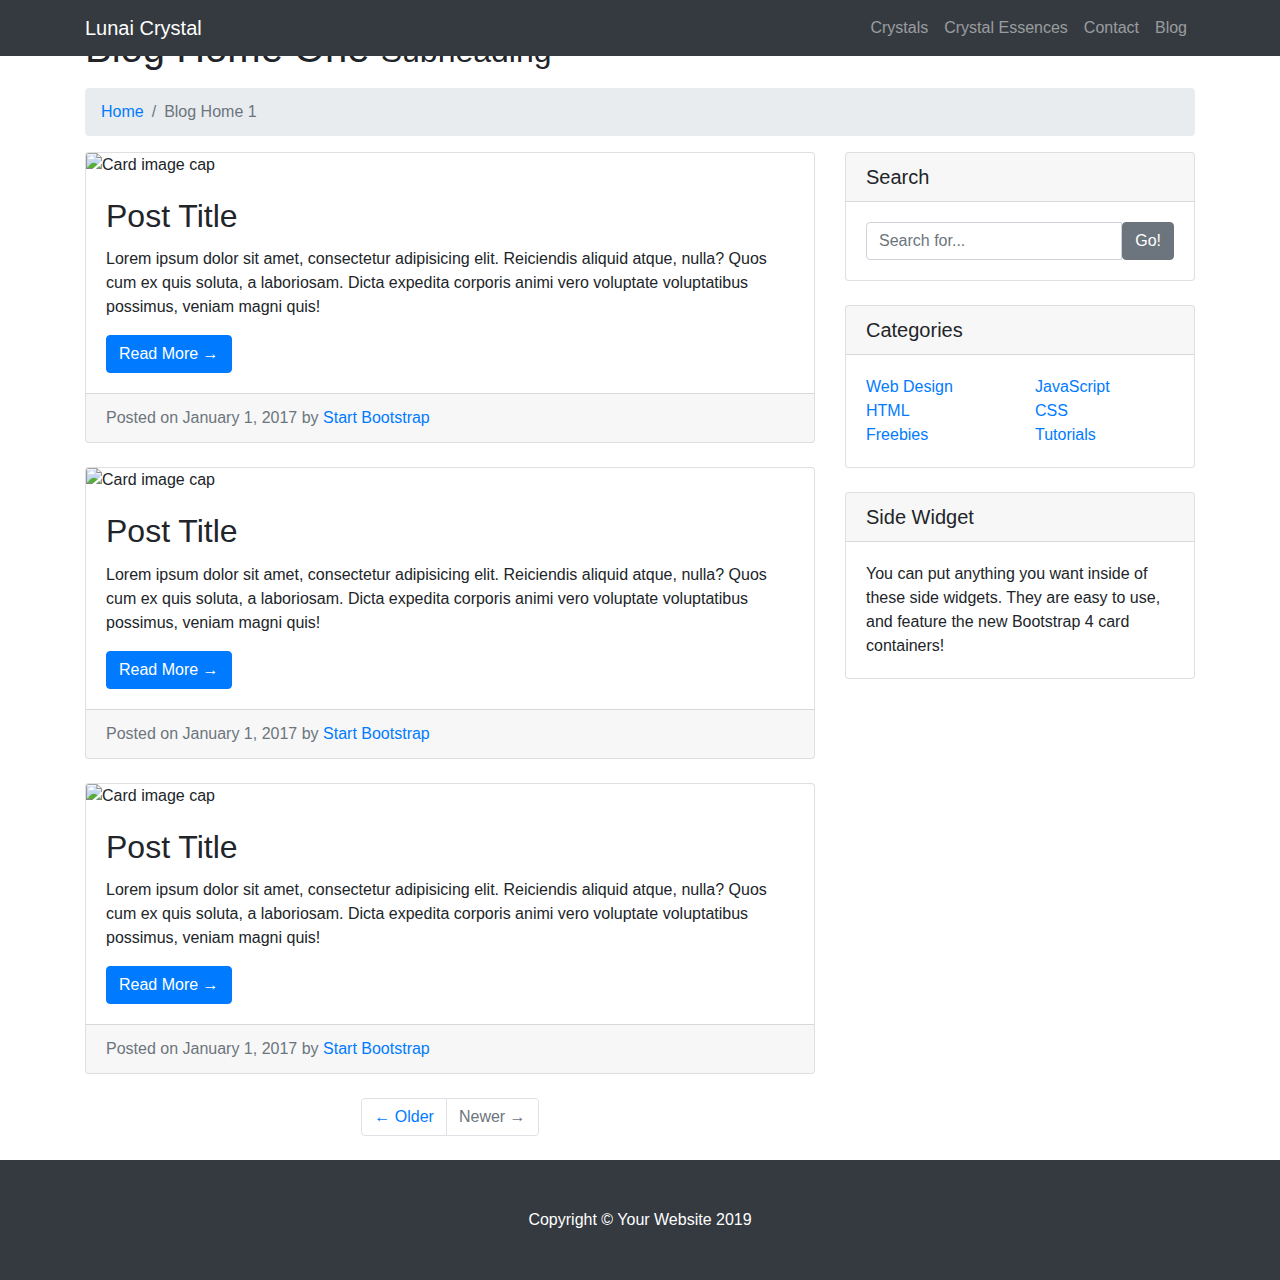
==== blog.html @ 8680cfba "added nav bar to all pages and carousel to index.html" ====
<!DOCTYPE html>
<html lang="en">

<head>

  <meta charset="utf-8">
  <meta name="viewport" content="width=device-width, initial-scale=1, shrink-to-fit=no">
  <meta name="description" content="">
  <meta name="author" content="">

  <title>Modern Business - Start Bootstrap Template</title>

  <!-- Bootstrap core CSS -->
  <link href="vendor/bootstrap/css/bootstrap.min.css" rel="stylesheet">

  <!-- Custom styles for this template -->
  <link href="css/modern-business.css" rel="stylesheet">

</head>

<body>

   <!-- Navigation -->
   <nav class="navbar fixed-top navbar-expand-lg navbar-dark bg-dark fixed-top">
    <div class="container">
      <a class="navbar-brand" href="index.html">Lunai Crystal</a>
      <button class="navbar-toggler navbar-toggler-right" type="button" data-toggle="collapse"
        data-target="#navbarResponsive" aria-controls="navbarResponsive" aria-expanded="false"
        aria-label="Toggle navigation">
        <span class="navbar-toggler-icon"></span>
      </button>
      <div class="collapse navbar-collapse" id="navbarResponsive">
        <ul class="navbar-nav ml-auto">
          <li class="nav-item">
            <a class="nav-link" href="Crystals.html">Crystals</a>
          </li>
          <li class="nav-item">
            <a class="nav-link" href="Crystals_Essences.html">Crystal Essences</a>
          </li>
          <li class="nav-item">
            <a class="nav-link" href="contact.html">Contact</a>
          </li>
          <li class="nav-item">
            <a class="nav-link" href="blog.html">Blog</a>
          </li>
        </ul>
      </div>
    </div>
  </nav>

  <!-- Page Content -->
  <div class="container">

    <!-- Page Heading/Breadcrumbs -->
    <h1 class="mt-4 mb-3">Blog Home One
      <small>Subheading</small>
    </h1>

    <ol class="breadcrumb">
      <li class="breadcrumb-item">
        <a href="index.html">Home</a>
      </li>
      <li class="breadcrumb-item active">Blog Home 1</li>
    </ol>

    <div class="row">

      <!-- Blog Entries Column -->
      <div class="col-md-8">

        <!-- Blog Post -->
        <div class="card mb-4">
          <img class="card-img-top" src="http://placehold.it/750x300" alt="Card image cap">
          <div class="card-body">
            <h2 class="card-title">Post Title</h2>
            <p class="card-text">Lorem ipsum dolor sit amet, consectetur adipisicing elit. Reiciendis aliquid atque, nulla? Quos cum ex quis soluta, a laboriosam. Dicta expedita corporis animi vero voluptate voluptatibus possimus, veniam magni quis!</p>
            <a href="#" class="btn btn-primary">Read More &rarr;</a>
          </div>
          <div class="card-footer text-muted">
            Posted on January 1, 2017 by
            <a href="#">Start Bootstrap</a>
          </div>
        </div>

        <!-- Blog Post -->
        <div class="card mb-4">
          <img class="card-img-top" src="http://placehold.it/750x300" alt="Card image cap">
          <div class="card-body">
            <h2 class="card-title">Post Title</h2>
            <p class="card-text">Lorem ipsum dolor sit amet, consectetur adipisicing elit. Reiciendis aliquid atque, nulla? Quos cum ex quis soluta, a laboriosam. Dicta expedita corporis animi vero voluptate voluptatibus possimus, veniam magni quis!</p>
            <a href="#" class="btn btn-primary">Read More &rarr;</a>
          </div>
          <div class="card-footer text-muted">
            Posted on January 1, 2017 by
            <a href="#">Start Bootstrap</a>
          </div>
        </div>

        <!-- Blog Post -->
        <div class="card mb-4">
          <img class="card-img-top" src="http://placehold.it/750x300" alt="Card image cap">
          <div class="card-body">
            <h2 class="card-title">Post Title</h2>
            <p class="card-text">Lorem ipsum dolor sit amet, consectetur adipisicing elit. Reiciendis aliquid atque, nulla? Quos cum ex quis soluta, a laboriosam. Dicta expedita corporis animi vero voluptate voluptatibus possimus, veniam magni quis!</p>
            <a href="#" class="btn btn-primary">Read More &rarr;</a>
          </div>
          <div class="card-footer text-muted">
            Posted on January 1, 2017 by
            <a href="#">Start Bootstrap</a>
          </div>
        </div>

        <!-- Pagination -->
        <ul class="pagination justify-content-center mb-4">
          <li class="page-item">
            <a class="page-link" href="#">&larr; Older</a>
          </li>
          <li class="page-item disabled">
            <a class="page-link" href="#">Newer &rarr;</a>
          </li>
        </ul>

      </div>

      <!-- Sidebar Widgets Column -->
      <div class="col-md-4">

        <!-- Search Widget -->
        <div class="card mb-4">
          <h5 class="card-header">Search</h5>
          <div class="card-body">
            <div class="input-group">
              <input type="text" class="form-control" placeholder="Search for...">
              <span class="input-group-btn">
                <button class="btn btn-secondary" type="button">Go!</button>
              </span>
            </div>
          </div>
        </div>

        <!-- Categories Widget -->
        <div class="card my-4">
          <h5 class="card-header">Categories</h5>
          <div class="card-body">
            <div class="row">
              <div class="col-lg-6">
                <ul class="list-unstyled mb-0">
                  <li>
                    <a href="#">Web Design</a>
                  </li>
                  <li>
                    <a href="#">HTML</a>
                  </li>
                  <li>
                    <a href="#">Freebies</a>
                  </li>
                </ul>
              </div>
              <div class="col-lg-6">
                <ul class="list-unstyled mb-0">
                  <li>
                    <a href="#">JavaScript</a>
                  </li>
                  <li>
                    <a href="#">CSS</a>
                  </li>
                  <li>
                    <a href="#">Tutorials</a>
                  </li>
                </ul>
              </div>
            </div>
          </div>
        </div>

        <!-- Side Widget -->
        <div class="card my-4">
          <h5 class="card-header">Side Widget</h5>
          <div class="card-body">
            You can put anything you want inside of these side widgets. They are easy to use, and feature the new Bootstrap 4 card containers!
          </div>
        </div>

      </div>

    </div>
    <!-- /.row -->

  </div>
  <!-- /.container -->

  <!-- Footer -->
  <footer class="py-5 bg-dark">
    <div class="container">
      <p class="m-0 text-center text-white">Copyright &copy; Your Website 2019</p>
    </div>
    <!-- /.container -->
  </footer>

  <!-- Bootstrap core JavaScript -->
  <script src="vendor/jquery/jquery.min.js"></script>
  <script src="vendor/bootstrap/js/bootstrap.bundle.min.js"></script>

</body>

</html>
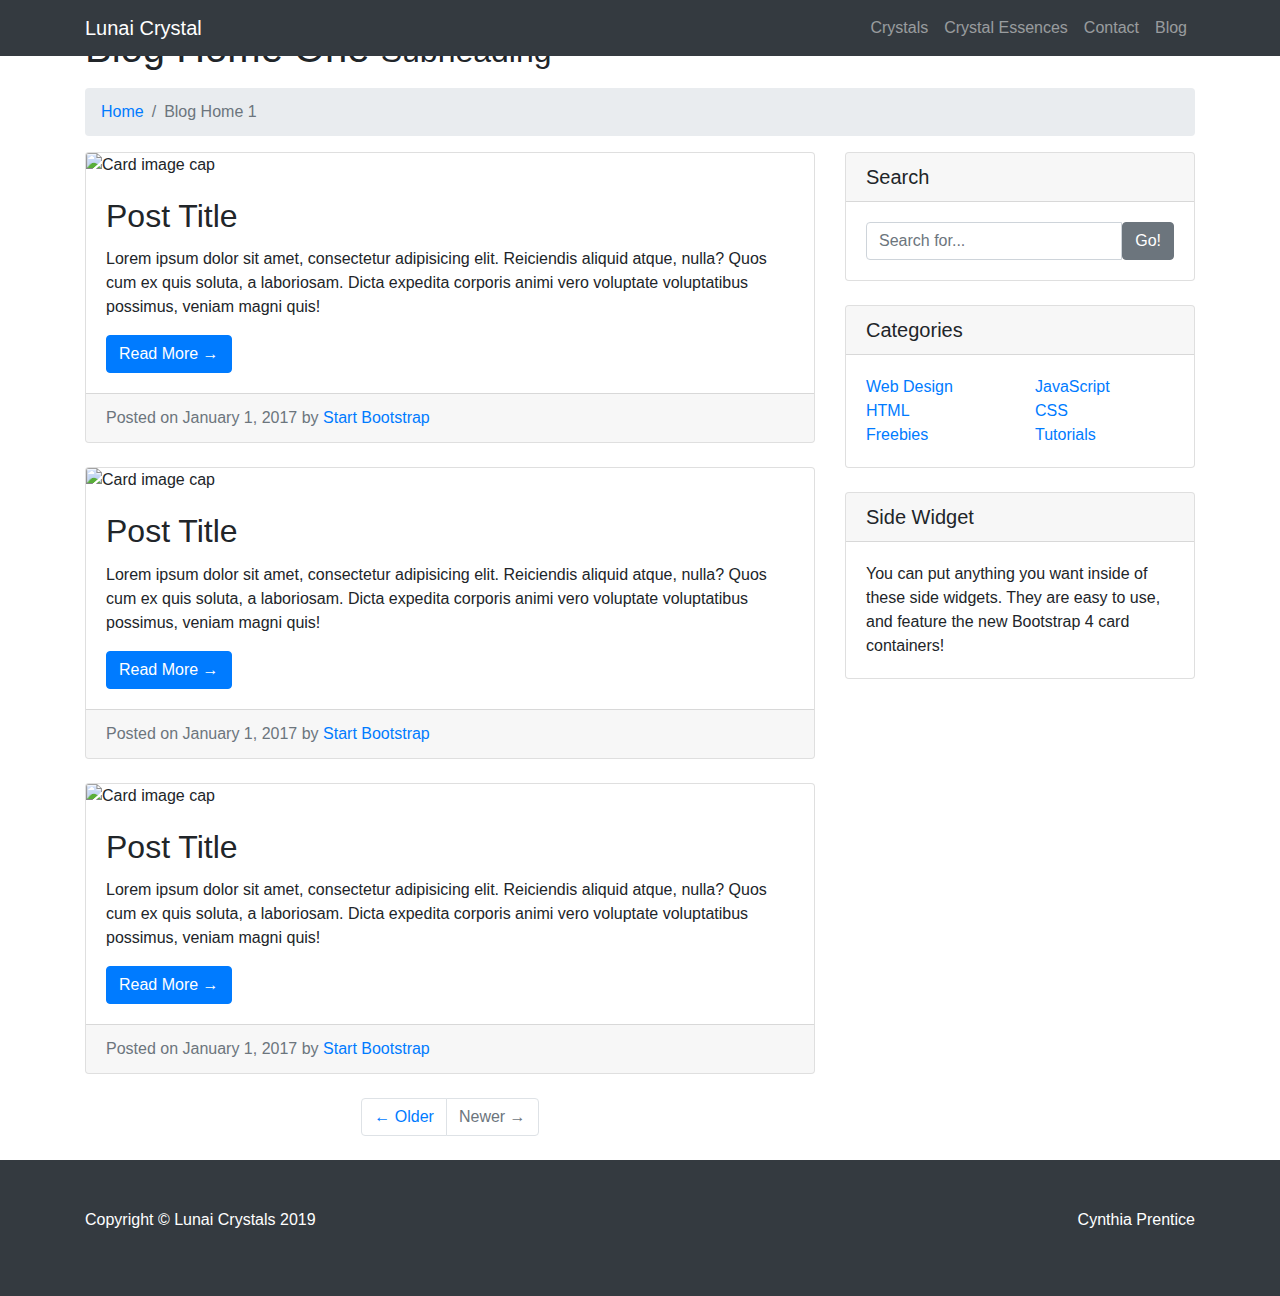
==== commit b66380d5: "updated portfolio and footer" ====
--- a/blog.html
+++ b/blog.html
@@ -8,13 +8,21 @@
   <meta name="description" content="">
   <meta name="author" content="">
 
-  <title>Modern Business - Start Bootstrap Template</title>
+   <!-- set mobile rendering -->
+   <meta name="viewport" content="width=device-width, initial-scale-1, shrink-to-fit=no">
+
+
+   <meta name="description" content="Lunai Crystal">
+   <meta name="author" content="Cynthia Prentice">
+  <title>Lunai Crystal - Blog</title>
 
   <!-- Bootstrap core CSS -->
   <link href="vendor/bootstrap/css/bootstrap.min.css" rel="stylesheet">
 
   <!-- Custom styles for this template -->
   <link href="css/modern-business.css" rel="stylesheet">
+  <link href="css/style.css" rel="stylesheet">
+  <link rel="shortcut icon" href="./images/favicon-32x32.png" type="image/x-icon">
 
 </head>
 
@@ -189,13 +197,17 @@
   </div>
   <!-- /.container -->
 
+ 
   <!-- Footer -->
   <footer class="py-5 bg-dark">
-    <div class="container">
-      <p class="m-0 text-center text-white">Copyright &copy; Your Website 2019</p>
-    </div>
-    <!-- /.container -->
-  </footer>
+      <div class="container">
+        <div class="flex-container">
+          <p class="flex-element  text-white">Copyright &copy; Lunai Crystals 2019</p>
+          <p class="flex-element text-white"> Cynthia Prentice</p>
+        </div>
+      </div>
+      
+    </footer>
 
   <!-- Bootstrap core JavaScript -->
   <script src="vendor/jquery/jquery.min.js"></script>
--- a/css/style.css
+++ b/css/style.css
@@ -0,0 +1,12 @@
+/* Site Styles Go Here */
+
+.flex-container {
+    display: flex;
+    flex-direction: row;
+    justify-content: space-between;
+}
+
+.flex-element {
+    flex: 0 1 auto;
+   
+}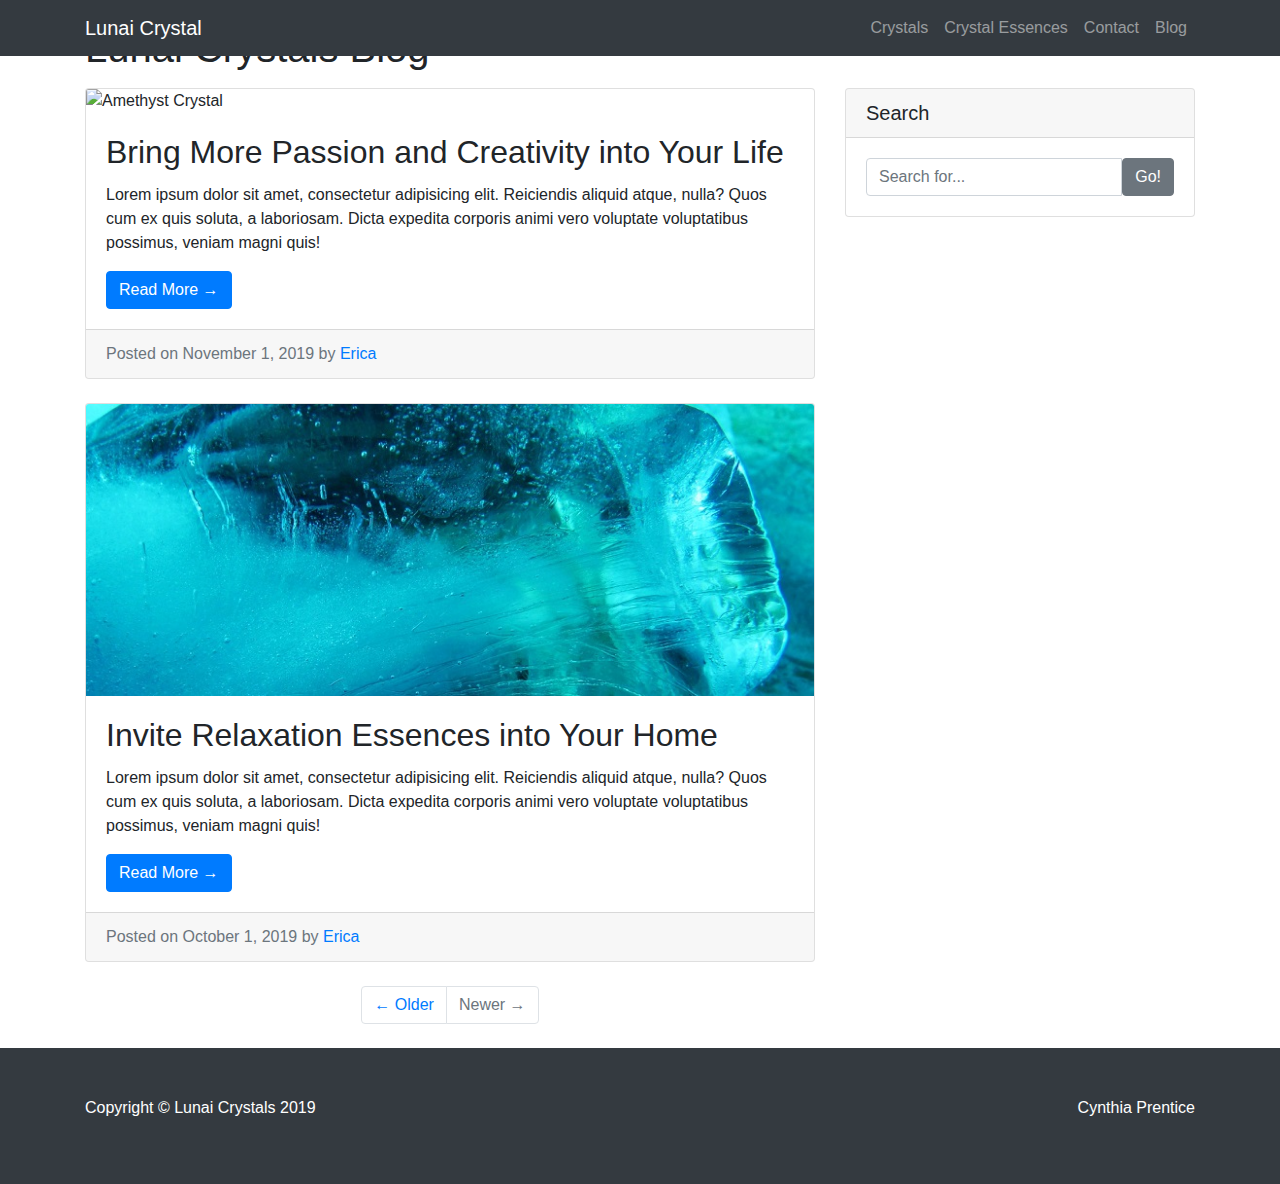
==== commit c9500d5a: "added images to pages" ====
--- a/blog.html
+++ b/blog.html
@@ -60,16 +60,10 @@
   <div class="container">
 
     <!-- Page Heading/Breadcrumbs -->
-    <h1 class="mt-4 mb-3">Blog Home One
-      <small>Subheading</small>
+    <h1 class="mt-4 mb-3">Lunai Crystals Blog
+      
     </h1>
 
-    <ol class="breadcrumb">
-      <li class="breadcrumb-item">
-        <a href="index.html">Home</a>
-      </li>
-      <li class="breadcrumb-item active">Blog Home 1</li>
-    </ol>
 
     <div class="row">
 
@@ -78,45 +72,33 @@
 
         <!-- Blog Post -->
         <div class="card mb-4">
-          <img class="card-img-top" src="http://placehold.it/750x300" alt="Card image cap">
+          <img class="card-img-top" src="./images/blog/AmethystCrystalInHands_750x300.jpg" alt="Amethyst Crystal">
           <div class="card-body">
-            <h2 class="card-title">Post Title</h2>
+            <h2 class="card-title">Bring More Passion and Creativity into Your Life</h2>
             <p class="card-text">Lorem ipsum dolor sit amet, consectetur adipisicing elit. Reiciendis aliquid atque, nulla? Quos cum ex quis soluta, a laboriosam. Dicta expedita corporis animi vero voluptate voluptatibus possimus, veniam magni quis!</p>
             <a href="#" class="btn btn-primary">Read More &rarr;</a>
           </div>
           <div class="card-footer text-muted">
-            Posted on January 1, 2017 by
-            <a href="#">Start Bootstrap</a>
+            Posted on November 1, 2019 by <a href="#">Erica</a>
+            
           </div>
         </div>
 
         <!-- Blog Post -->
         <div class="card mb-4">
-          <img class="card-img-top" src="http://placehold.it/750x300" alt="Card image cap">
+          <img class="card-img-top" src="./images/Blog/TurquoiseFrozenWater_750x300.jpg" alt="Turquoise Water">
           <div class="card-body">
-            <h2 class="card-title">Post Title</h2>
+            <h2 class="card-title">Invite Relaxation Essences into Your Home</h2>
             <p class="card-text">Lorem ipsum dolor sit amet, consectetur adipisicing elit. Reiciendis aliquid atque, nulla? Quos cum ex quis soluta, a laboriosam. Dicta expedita corporis animi vero voluptate voluptatibus possimus, veniam magni quis!</p>
             <a href="#" class="btn btn-primary">Read More &rarr;</a>
           </div>
           <div class="card-footer text-muted">
-            Posted on January 1, 2017 by
-            <a href="#">Start Bootstrap</a>
+            Posted on October 1, 2019 by
+            <a href="#">Erica</a>
           </div>
         </div>
 
-        <!-- Blog Post -->
-        <div class="card mb-4">
-          <img class="card-img-top" src="http://placehold.it/750x300" alt="Card image cap">
-          <div class="card-body">
-            <h2 class="card-title">Post Title</h2>
-            <p class="card-text">Lorem ipsum dolor sit amet, consectetur adipisicing elit. Reiciendis aliquid atque, nulla? Quos cum ex quis soluta, a laboriosam. Dicta expedita corporis animi vero voluptate voluptatibus possimus, veniam magni quis!</p>
-            <a href="#" class="btn btn-primary">Read More &rarr;</a>
-          </div>
-          <div class="card-footer text-muted">
-            Posted on January 1, 2017 by
-            <a href="#">Start Bootstrap</a>
-          </div>
-        </div>
+        
 
         <!-- Pagination -->
         <ul class="pagination justify-content-center mb-4">
@@ -146,48 +128,8 @@
           </div>
         </div>
 
-        <!-- Categories Widget -->
-        <div class="card my-4">
-          <h5 class="card-header">Categories</h5>
-          <div class="card-body">
-            <div class="row">
-              <div class="col-lg-6">
-                <ul class="list-unstyled mb-0">
-                  <li>
-                    <a href="#">Web Design</a>
-                  </li>
-                  <li>
-                    <a href="#">HTML</a>
-                  </li>
-                  <li>
-                    <a href="#">Freebies</a>
-                  </li>
-                </ul>
-              </div>
-              <div class="col-lg-6">
-                <ul class="list-unstyled mb-0">
-                  <li>
-                    <a href="#">JavaScript</a>
-                  </li>
-                  <li>
-                    <a href="#">CSS</a>
-                  </li>
-                  <li>
-                    <a href="#">Tutorials</a>
-                  </li>
-                </ul>
-              </div>
-            </div>
-          </div>
-        </div>
+        
 
-        <!-- Side Widget -->
-        <div class="card my-4">
-          <h5 class="card-header">Side Widget</h5>
-          <div class="card-body">
-            You can put anything you want inside of these side widgets. They are easy to use, and feature the new Bootstrap 4 card containers!
-          </div>
-        </div>
 
       </div>
 
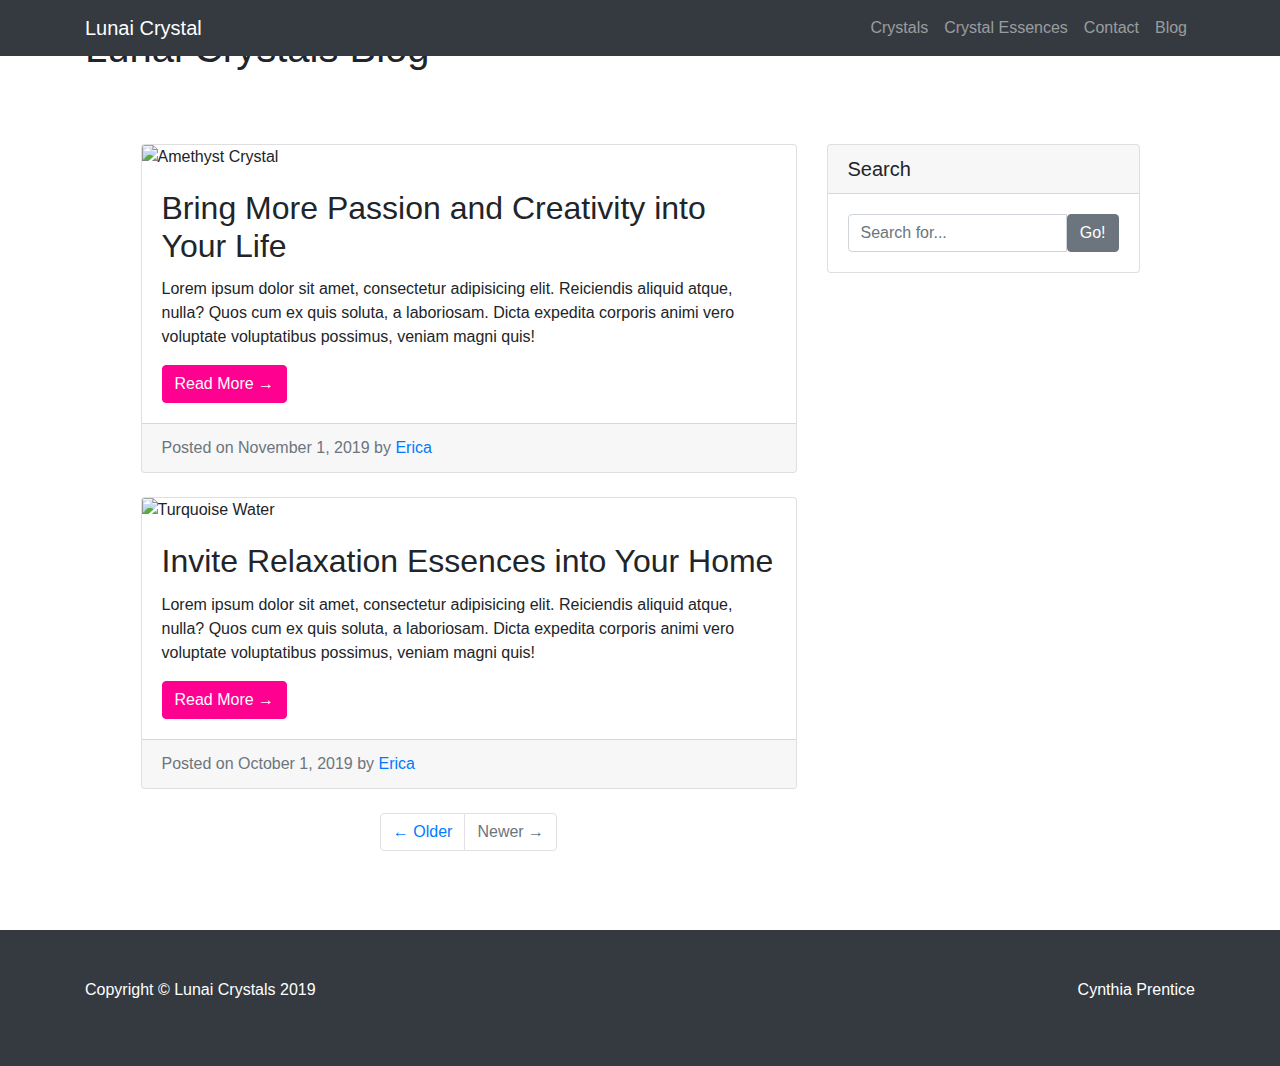
==== commit c96602f4: "added img-fluid class to images, updated map, fixed blog image" ====
--- a/blog.html
+++ b/blog.html
@@ -72,7 +72,7 @@
 
         <!-- Blog Post -->
         <div class="card mb-4">
-          <img class="card-img-top" src="./images/blog/AmethystCrystalInHands_750x300.jpg" alt="Amethyst Crystal">
+          <img class="card-img-top img-fluid" src="./images/blog/AmethystCrystalInHands_750x300.jpg" alt="Amethyst Crystal">
           <div class="card-body">
             <h2 class="card-title">Bring More Passion and Creativity into Your Life</h2>
             <p class="card-text">Lorem ipsum dolor sit amet, consectetur adipisicing elit. Reiciendis aliquid atque, nulla? Quos cum ex quis soluta, a laboriosam. Dicta expedita corporis animi vero voluptate voluptatibus possimus, veniam magni quis!</p>
@@ -86,7 +86,7 @@
 
         <!-- Blog Post -->
         <div class="card mb-4">
-          <img class="card-img-top" src="./images/Blog/TurquoiseFrozenWater_750x300.jpg" alt="Turquoise Water">
+          <img class="card-img-top img-fluid" src="./images/blog/TurquoiseFrozenWater_750x300.jpg" alt="Turquoise Water">
           <div class="card-body">
             <h2 class="card-title">Invite Relaxation Essences into Your Home</h2>
             <p class="card-text">Lorem ipsum dolor sit amet, consectetur adipisicing elit. Reiciendis aliquid atque, nulla? Quos cum ex quis soluta, a laboriosam. Dicta expedita corporis animi vero voluptate voluptatibus possimus, veniam magni quis!</p>
--- a/css/style.css
+++ b/css/style.css
@@ -9,4 +9,30 @@
 .flex-element {
     flex: 0 1 auto;
    
+}
+
+/* Style buttons*/
+.btn-primary {
+    background-color: #ff0090;
+    border-color:#ff0090;
+}
+.btn-primary:hover {
+    background-color: black;
+}
+
+/* style product pages*/
+.row {
+    padding: 5%;
+}
+div.row:nth-of-type(even){
+    background-color:pink;
+}
+
+
+/* style visited liks */
+
+a:visited {
+    color:git#90ee90;
+
+
 }